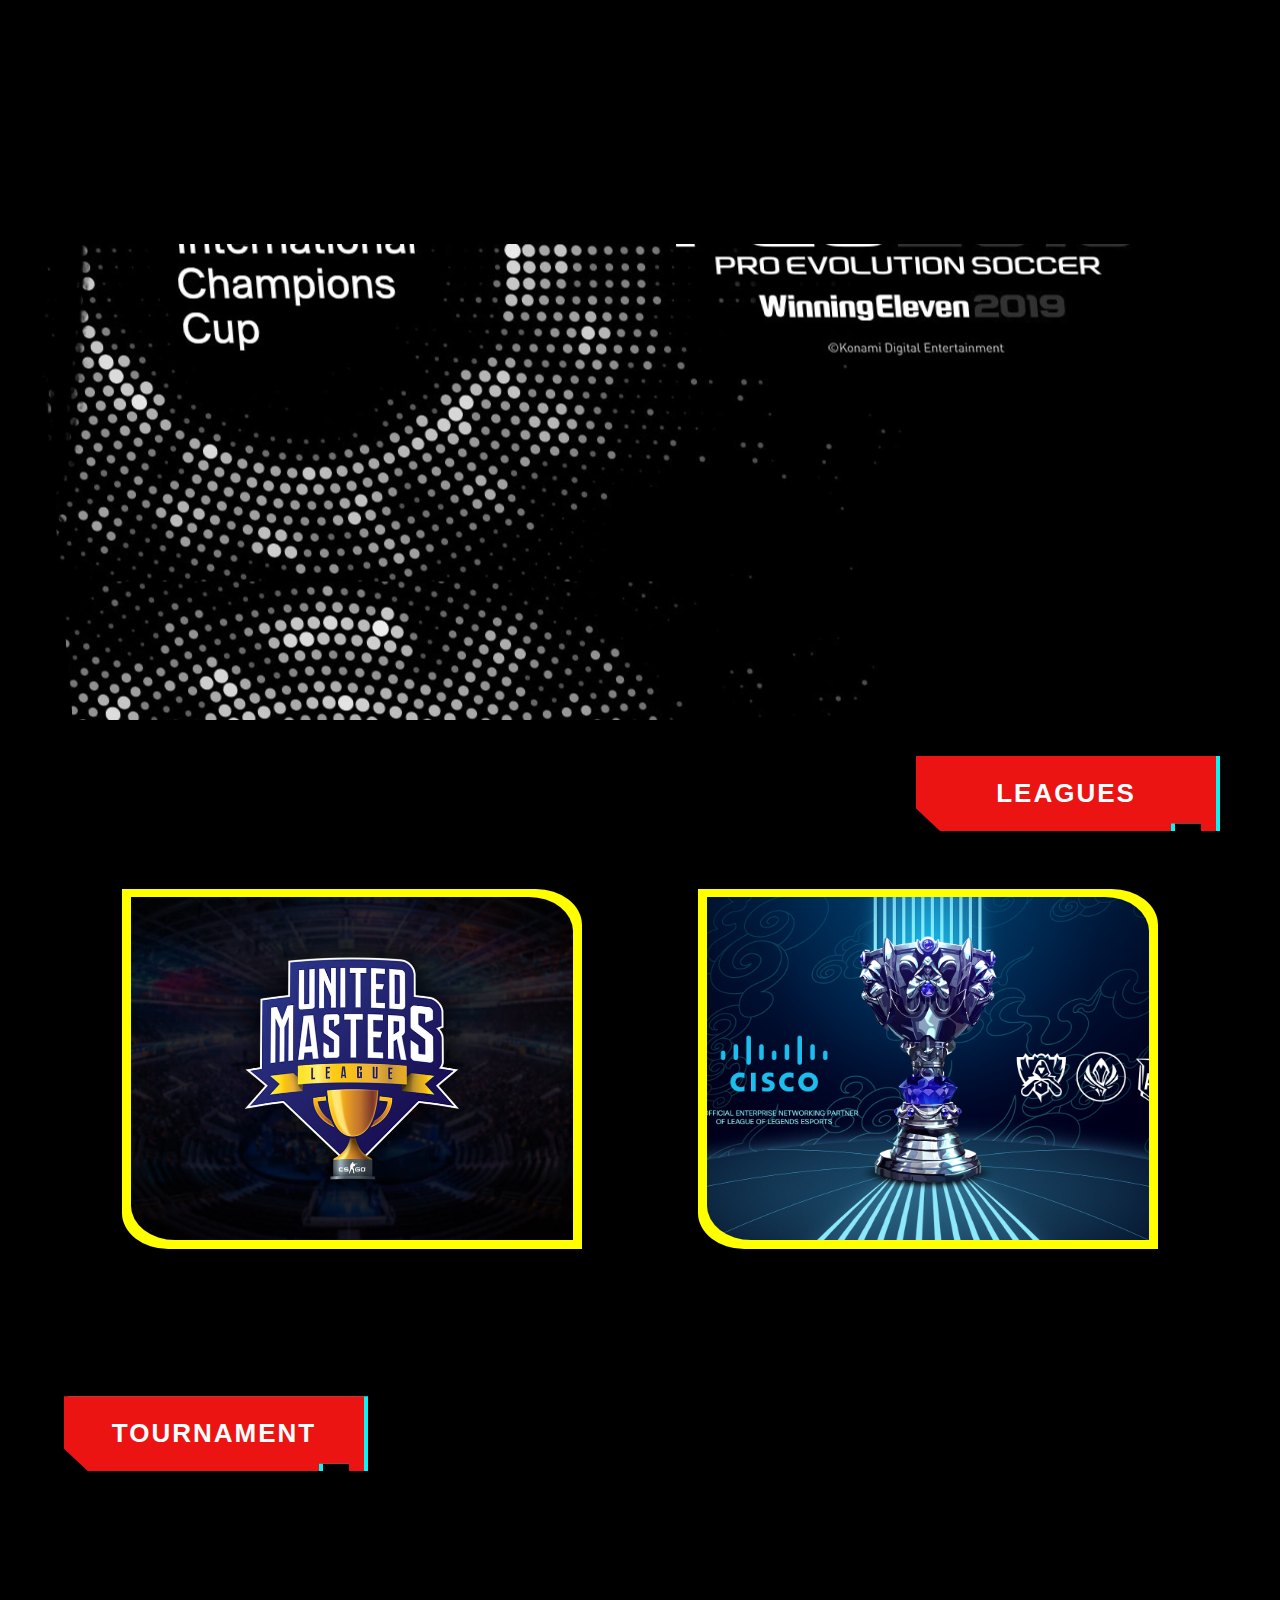
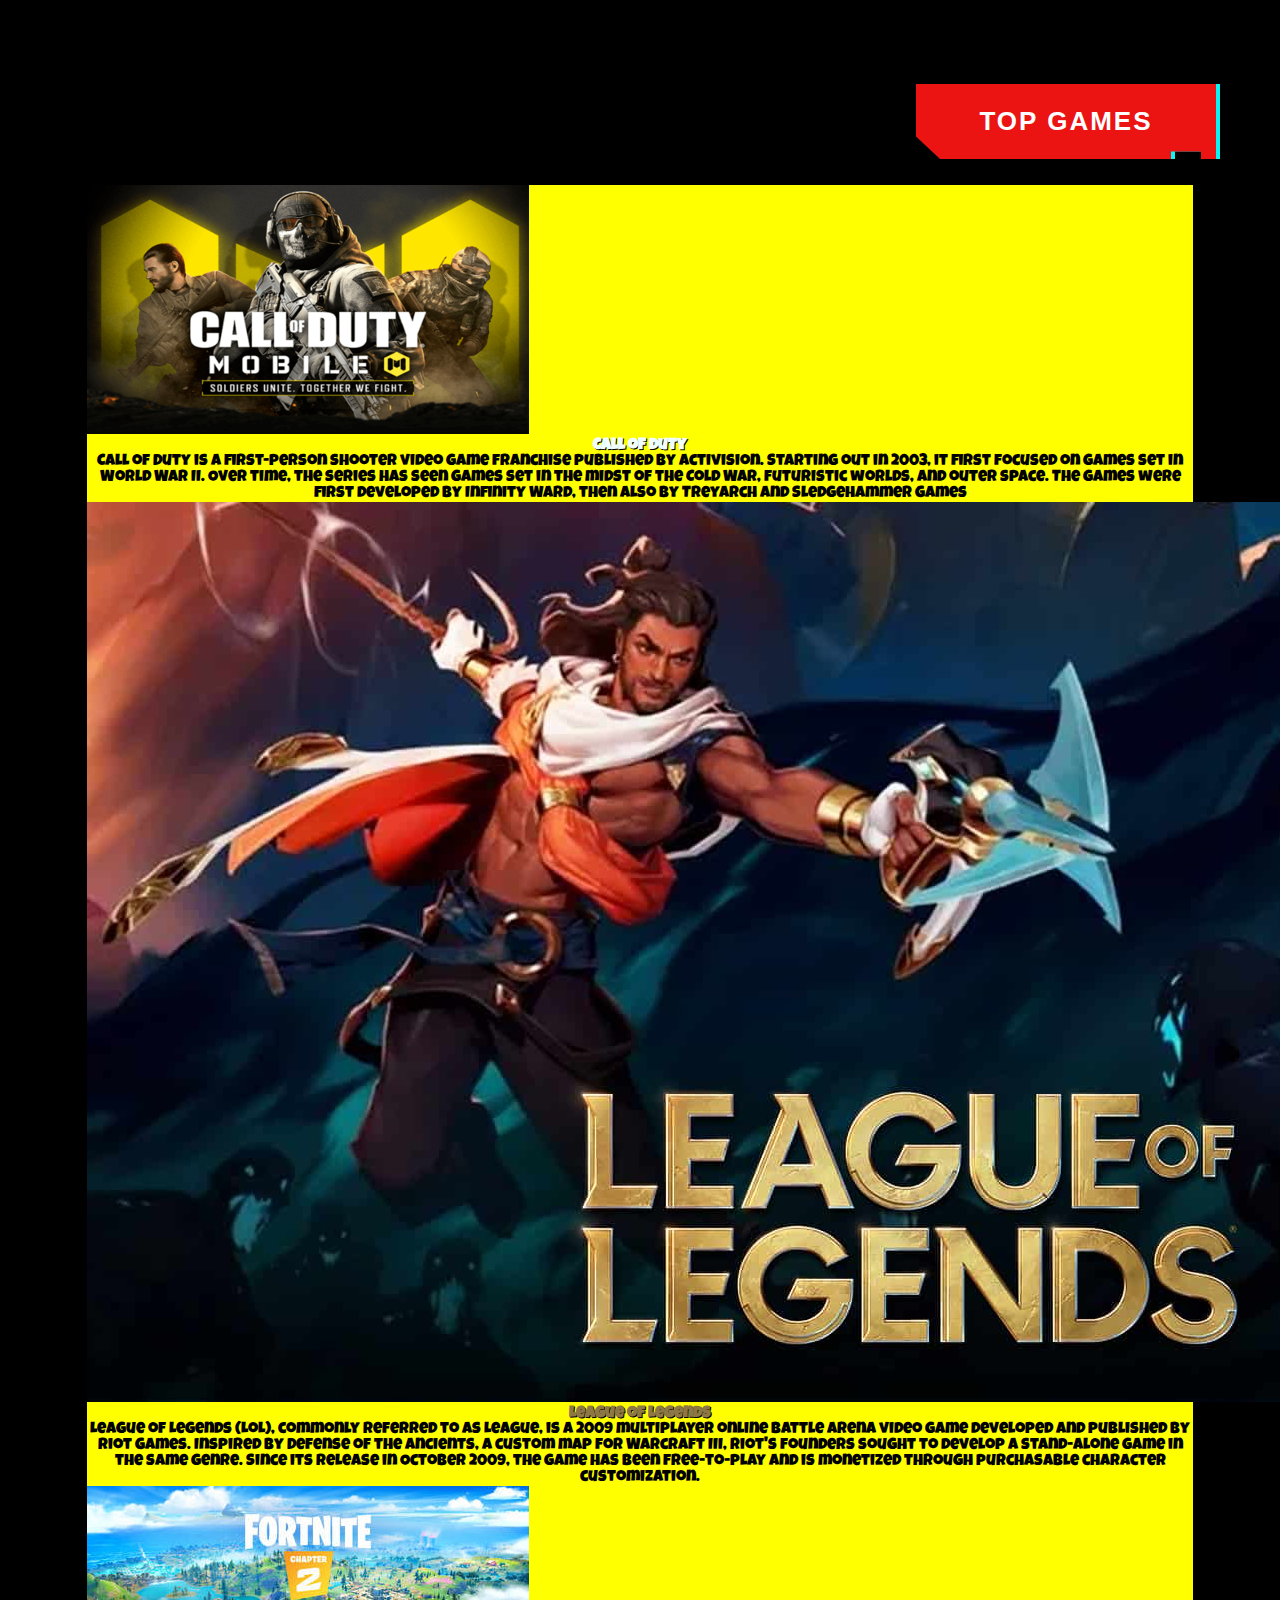
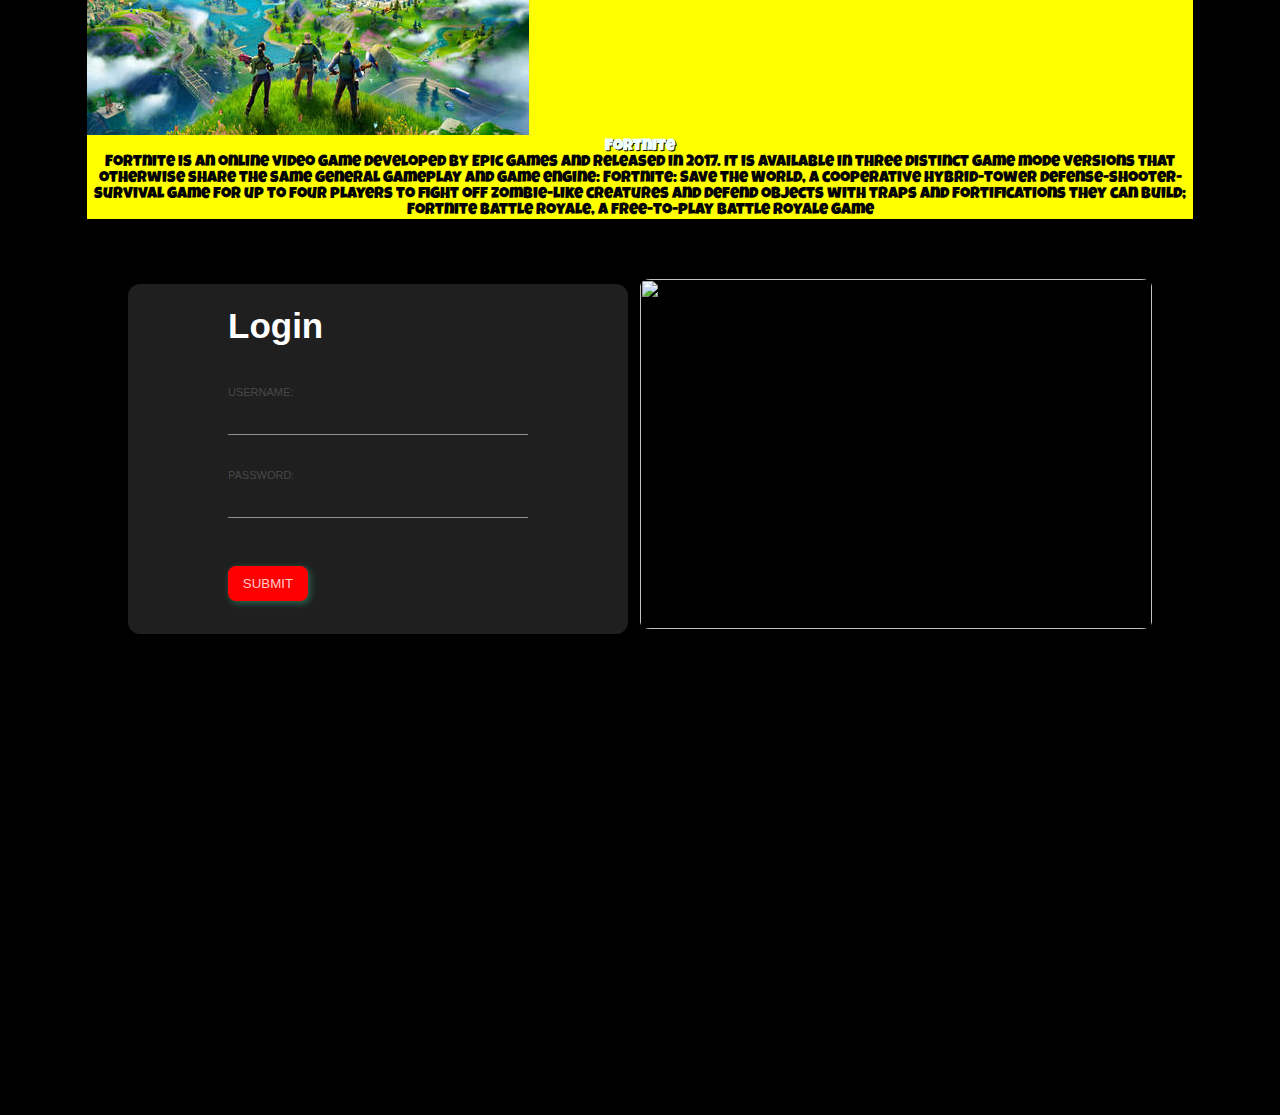
==== page2.html/index.html @ ee9a6f1b "add new updates" ====
<!DOCTYPE html>
<html lang="en">
     <head>
          <meta charset="UTF-8" />
          <meta http-equiv="X-UA-Compatible" content="IE=edge" />
          <meta
               name="viewport"
               content="width=device-width, initial-scale=1.0"
          />
          <title>CYberpunk</title>
          <link rel="stylesheet" href="./style.css" />
          <link href="https://cdn.jsdelivr.net/npm/bootstrap@5.0.2/dist/css/bootstrap.min.css" rel="stylesheet" integrity="sha384-EVSTQN3/azprG1Anm3QDgpJLIm9Nao0Yz1ztcQTwFspd3yD65VohhpuuCOmLASjC" crossorigin="anonymous">
          <script src="https://cdn.jsdelivr.net/npm/bootstrap@5.0.2/dist/js/bootstrap.bundle.min.js" integrity="sha384-MrcW6ZMFYlzcLA8Nl+NtUVF0sA7MsXsP1UyJoMp4YLEuNSfAP+JcXn/tWtIaxVXM" crossorigin="anonymous"></script>
          <script src="https://cdn.jsdelivr.net/npm/@popperjs/core@2.9.2/dist/umd/popper.min.js" integrity="sha384-IQsoLXl5PILFhosVNubq5LC7Qb9DXgDA9i+tQ8Zj3iwWAwPtgFTxbJ8NT4GN1R8p" crossorigin="anonymous"></script>
      <script src="https://cdn.jsdelivr.net/npm/bootstrap@5.0.2/dist/js/bootstrap.min.js" integrity="sha384-cVKIPhGWiC2Al4u+LWgxfKTRIcfu0JTxR+EQDz/bgldoEyl4H0zUF0QKbrJ0EcQF" crossorigin="anonymous"></script>
     </head>

     <body style="background-color: black">

        <div class="top"><a href="../index.html"> <img src="https://media.giphy.com/media/eLwEIhECyR3ZxYpDve/giphy.gif" alt=""> </a></div>
          <div class="ist">
               <div class="video">
                    <video autoplay loop muted>
                         <source
                              src="./video/Cyberpunk 2077 — Official Launch Trailer — V (online-video-cutter.com).mp4"
                              type="video/mp4"
                         />

                         Your browser does not support the video tag.
                    </video>

                    <div class="contents" style="text-align: right">
                         <br />
                         <br />
                         <button class="cybr-btn">
                              LEAGUES
                              <span aria-hidden class="cybr-btn__glitch">
                                   TOP LEADERS
                              </span>
                         </button>
                         <div class="contents-ele1">
                              <div class="trpohy">
                                   <div class="trpohy-img"></div>
                              </div>
                              <div class="trpohy2">
                                   <div class="trpohy2-img"></div>
                              </div>
                         </div>
                         <div style="text-align: left">  <button class="cybr-btn">
                            TOURNAMENT
                            <span aria-hidden></span>
                            <span aria-hidden class="cybr-btn__glitch">
                                 TOURNAMENTS
                            </span>
                       </button></div>
                       
                        

                         <br>
                         
                    </div>
                    
                    
               </div>
              




               <img src="./NicePng_fire-border-png_954035.png" alt="" />
          </div>




          <div class="container-1">
            <div class="carp">
                
            </div>
          
            </div>

            <div class="rotate" ><button  class="cybr-btn">
                Top Games
                <span aria-hidden></span>
                <span aria-hidden class="cybr-btn__glitch">
                     TOURNAMENTS
                </span>
           </button></div>



            <div class="card-group">


                
                
                <div class="card">
                  <img src="./COD-Mobile-1-1_442x249.png" class="card-img-top" alt="...">
                  <div class="card-body">
                    <h4 class="card-title">Call of duty</h4>
                    <p class="card-text">Call of Duty is a first-person shooter video game franchise published by Activision. Starting out in 2003, it first focused on games set in World War II. Over time, the series has seen games set in the midst of the Cold War, futuristic worlds, and outer space. The games were first developed by Infinity Ward, then also by Treyarch and Sledgehammer Games</p>
    
                  </div>
                </div>
                <div class="card">
                  <img src="./riot-games-reveal-new-league-of-legends-champion-akshan-sentinel-of-light-lol-ruination.jpg" class="card-img-top" alt="...">
                  <div class="card-body">
                    <h4  style="color: #8D7845;" class="card-title">League of Legends</h4>
                    <p class="card-text">League of Legends (LoL), commonly referred to as League, is a 2009 multiplayer online battle arena video game developed and published by Riot Games. Inspired by Defense of the Ancients, a custom map for Warcraft III, Riot's founders sought to develop a stand-alone game in the same genre. Since its release in October 2009, the game has been free-to-play and is monetized through purchasable character customization. </p>
          
                  </div>
                </div>
                <div class="card">
                  <img src="./Fortnite_chapter2_EN_11BR_KeyArt_Social-1920x1080-9d78e7401fe1b6f437143196bdb4e91c412ce23a_442x249.jpg" class="card-img-top" alt="...">
                  <div class="card-body">
                    <h4  class="card-title">Fortnite</h4>
                    <p class="card-text">Fortnite is an online video game developed by Epic Games and released in 2017. It is available in three distinct game mode versions that otherwise share the same general gameplay and game engine: Fortnite: Save the World, a cooperative hybrid-tower defense-shooter-survival game for up to four players to fight off zombie-like creatures and defend objects with traps and fortifications they can build; Fortnite Battle Royale, a free-to-play battle royale game</p>
        
                  </div>
                </div>
              </div>


              <div class="flex-container">
                <div class="content-container">
                  <div class="form-container">
                    <form action="/action_page.php">
                      <h1>
                        Login
                      </h1>
                      <br>
                      <br>
                      <span class="subtitle">USERNAME:</span>
                      <br>
                      <input type="text" name="username" value="">
                      <br>
                      <span class="subtitle">PASSWORD:</span>
                      <br>
                      <input type="password" name="password" value="">
                      <br><br>
                      <input type="submit" value="SUBMIT" class="submit-btn">
                    </form>
                  </div>
                </div>




                <div class="content-container">
                    <img src="https://cdn.mos.cms.futurecdn.net/Duk4fFCDeDev2JknxQh3TR-320-80.gif " alt="">
                  </div>


              </div>
              <br>
              <br>

              <div class="end"></div>

          <script src="./script.js"></script>
     </body>
</html>
---- page2.html/style.css ----
@import url('https://fonts.googleapis.com/css2?family=Luckiest+Guy&display=swap');


*{
    margin: 0;
    padding: 0;
    box-sizing: border-box;
}

.top{
  position: absolute;
  top: 5%;
  left:5%;
  width: 5%;
  z-index:200;
  
}
.top img{
  width: 100%;
  transform: rotateY(180deg);
}
.ist{
    width: 100%;
    height: auto;
}
.video{
    background:#000;
    width: 100%;
    
   
}

.ist img{
    width: 102%;
    position: absolute;
    top: -5%;
    z-index: 5;
    
}

.contents {
    position: absolute;
    top: 80%;
    background: black;
    width: 100%;
    height: 100vh;
    z-index: 100;
    padding: 0% 5%;
}

.contents-ele1{
   background: transparent;
    width: 100%;
   height: 50vh;
  z-index: 10;
   display: flex;
   flex-direction: row;
   justify-content: space-around;
   margin: 5% 0;
 
}

.trpohy2 {
    background: yellow;
    width: 40%;
    height: 80%;
    border-radius: 0% 10% 0% 10%;
    
    border : 5px solid yellow;
    position: relative;
  
    overflow: hidden;
    display: flex;
    justify-content: center;
    align-items: center;
   
}


.trpohy2-img{
    background-image: url(./cisco-lolesports-1920x1080.png);
    background-position: center;
    background-size: cover;
    width: 98%;
    height: 98%;
 
    border-radius: 0% 10% 0% 10%;
    transition: all .5s;
    max-width: 100%;
    
    
  
    transform: scale(1);
   
}
.trpohy:hover .trpohy-img
 {
  transform: scale(1.1);
}

.trpohy2:hover .trpohy2-img
 {
  transform: scale(1.1);
}


.trpohy{
    background: yellow;
    width: 40%;
    height: 80%;
    border-radius: 0% 10% 0% 10%;
    
    border : 5px solid yellow;
    position: relative;
  
    overflow: hidden;
    display: flex;
    justify-content: center;
    align-items: center;
   
}
.trpohy-img{
    background-image: url(./United-Masters-League.jpg);
    background-position: center;
    background-size: cover;
    width: 98%;
    height: 98%;
 
    border-radius: 0% 10% 0% 10%;
    transition: all .5s;
    max-width: 100%;
    
    
  
    transform: scale(1);
   
}



.contents-tournament{
    background:black;
    width: 100%;
    height: 50vh;
}



/*=========================*/


.container-1 {
    display: flex;
    justify-content: center;
    align-items: center;
    margin: 10vmin;
    overflow: hidden;
    transform: skew(5deg);
    height: 150vh;
  }


    .carp {
        background-image: url(./peswe2019_icc.jpg);
        background-position: center;
        background-attachment: fixed;
      flex: 1;
      transition: all 1s ease-in-out;
      height: 100%;
      position: relative;
      width: 100%;
      height: 100%;
      object-fit: cover;
      transition: all 1s ease-in-out;
      filter: grayscale(100%);
    }


      .carp:hover {
        flex-grow: 10;
        filter: grayscale(0);
      }


      .card-group{
          margin:  2% 5%  ;
         
      }

      .card{
          margin: 0 2%;
          background: yellow;
      }
      .card-body{
          background: yellow;
          text-align: center;
          font-family: 'Luckiest Guy', cursive;
         
      }
      .card-body h4{
        font-family: 'Luckiest Guy', cursive;
        text-shadow: 1px 1px 0 #000;
        color: azure;
      }

      .rotate{
       
        width: 100%;
        padding: 0 5%;
        height: 100%;
        text-align: right;
      }

     


   
    
  





/*===========================*/


.cybr-btn {
    --primary: hsl(var(--primary-hue), 85%, calc(var(--primary-lightness, 50) * 1%));
    --shadow-primary: hsl(var(--shadow-primary-hue), 90%, 50%);
    --primary-hue: 0;
    --primary-lightness: 50;
    --color: hsl(0, 0%, 100%);
    --font-size: 26px;
    --shadow-primary-hue: 180;
    --label-size: 9px;
    --shadow-secondary-hue: 60;
    --shadow-secondary: hsl(var(--shadow-secondary-hue), 90%, 60%);
    --clip: polygon(0 0, 100% 0, 100% 100%, 95% 100%, 95% 90%, 85% 90%, 85% 100%, 8% 100%, 0 70%);
    --border: 4px;
    --shimmy-distance: 5;
    --clip-one: polygon(0 2%, 100% 2%, 100% 95%, 95% 95%, 95% 90%, 85% 90%, 85% 95%, 8% 95%, 0 70%);
    --clip-two: polygon(0 78%, 100% 78%, 100% 100%, 95% 100%, 95% 90%, 85% 90%, 85% 100%, 8% 100%, 0 78%);
    --clip-three: polygon(0 44%, 100% 44%, 100% 54%, 95% 54%, 95% 54%, 85% 54%, 85% 54%, 8% 54%, 0 54%);
    --clip-four: polygon(0 0, 100% 0, 100% 0, 95% 0, 95% 0, 85% 0, 85% 0, 8% 0, 0 0);
    --clip-five: polygon(0 0, 100% 0, 100% 0, 95% 0, 95% 0, 85% 0, 85% 0, 8% 0, 0 0);
    --clip-six: polygon(0 40%, 100% 40%, 100% 85%, 95% 85%, 95% 85%, 85% 85%, 85% 85%, 8% 85%, 0 70%);
    --clip-seven: polygon(0 63%, 100% 63%, 100% 80%, 95% 80%, 95% 80%, 85% 80%, 85% 80%, 8% 80%, 0 70%);
    font-family: 'Cyber', sans-serif;
    color: var(--color);
    cursor: pointer;
    background: transparent;
    text-transform: uppercase;
    font-size: var(--font-size);
    outline: transparent;
    letter-spacing: 2px;
    position: relative;
    font-weight: 700;
    border: 0;
    min-width: 300px;
    height: 75px;
    line-height: 75px;
    transition: background 0.2s;
  }
  
  .cybr-btn:hover {
    --primary: hsl(var(--primary-hue), 85%, calc(var(--primary-lightness, 50) * 0.8%));
  }
  .cybr-btn:active {
    --primary: hsl(var(--primary-hue), 85%, calc(var(--primary-lightness, 50) * 0.6%));
  }
  
  .cybr-btn:after,
  .cybr-btn:before {
    content: '';
    position: absolute;
    top: 0;
    left: 0;
    right: 0;
    bottom: 0;
    clip-path: var(--clip);
    z-index: -1;
  }
  
  .cybr-btn:before {
    background: var(--shadow-primary);
    transform: translate(var(--border), 0);
  }
  
  .cybr-btn:after {
    background: var(--primary);
  }
  
  .cybr-btn__tag {
    position: absolute;
    padding: 1px 4px;
    letter-spacing: 1px;
    line-height: 1;
    bottom: -5%;
    right: 5%;
    font-weight: normal;
    color: hsl(0, 0%, 0%);
    font-size: var(--label-size);
  }
  
  .cybr-btn__glitch {
    position: absolute;
    top: calc(var(--border) * -1);
    left: calc(var(--border) * -1);
    right: calc(var(--border) * -1);
    bottom: calc(var(--border) * -1);
    background: var(--shadow-primary);
    text-shadow: 2px 2px var(--shadow-primary), -2px -2px var(--shadow-secondary);
    clip-path: var(--clip);
    animation: glitch 2s infinite;
    display: none;
  }
  
  .cybr-btn:hover .cybr-btn__glitch {
    display: block;
  }
  
  .cybr-btn__glitch:before {
    content: '';
    position: absolute;
    top: calc(var(--border) * 1);
    right: calc(var(--border) * 1);
    bottom: calc(var(--border) * 1);
    left: calc(var(--border) * 1);
    clip-path: var(--clip);
    background: var(--primary);
    z-index: -1;
  }
  
  @keyframes glitch {
    0% {
      clip-path: var(--clip-one);
    }
    2%, 8% {
      clip-path: var(--clip-two);
      transform: translate(calc(var(--shimmy-distance) * -1%), 0);
    }
    6% {
      clip-path: var(--clip-two);
      transform: translate(calc(var(--shimmy-distance) * 1%), 0);
    }
    9% {
      clip-path: var(--clip-two);
      transform: translate(0, 0);
    }
    10% {
      clip-path: var(--clip-three);
      transform: translate(calc(var(--shimmy-distance) * 1%), 0);
    }
    13% {
      clip-path: var(--clip-three);
      transform: translate(0, 0);
    }
    14%, 21% {
      clip-path: var(--clip-four);
      transform: translate(calc(var(--shimmy-distance) * 1%), 0);
    }
    25% {
      clip-path: var(--clip-five);
      transform: translate(calc(var(--shimmy-distance) * 1%), 0);
    }
    30% {
      clip-path: var(--clip-five);
      transform: translate(calc(var(--shimmy-distance) * -1%), 0);
    }
    35%, 45% {
      clip-path: var(--clip-six);
      transform: translate(calc(var(--shimmy-distance) * -1%));
    }
    40% {
      clip-path: var(--clip-six);
      transform: translate(calc(var(--shimmy-distance) * 1%));
    }
    50% {
      clip-path: var(--clip-six);
      transform: translate(0, 0);
    }
    55% {
      clip-path: var(--clip-seven);
      transform: translate(calc(var(--shimmy-distance) * 1%), 0);
    }
    60% {
      clip-path: var(--clip-seven);
      transform: translate(0, 0);
    }
    31%, 61%, 100% {
      clip-path: var(--clip-four);
    }
  }
  
  .cybr-btn:nth-of-type(2) {
    --primary-hue: 260;
  }


  /* edrse code kharab hoga */

  body {
    font-family: -apple-system, BlinkMacSystemFont, sans-serif;
    background: #121212; /* fallback for old browsers */
    overflow-x: hidden;
  
    height: 100%;
  
    /* code to make all text unselectable */
    -webkit-user-select: none;
    -khtml-user-select: none;
    -moz-user-select: none;
    -ms-user-select: none;
    -o-user-select: none;
    user-select: none;
  }
  
  /* Disables selector ring */
  body:not(.user-is-tabbing) button:focus,
  body:not(.user-is-tabbing) input:focus,
  body:not(.user-is-tabbing) select:focus,
  body:not(.user-is-tabbing) textarea:focus {
    outline: none;
  }
  
  /* ########################################################## */
  
  h1 {
    color: white;
  
    font-size: 35px;
    font-weight: 800;
  }
  
  .flex-container {
    width: 100%;
  
    margin-top: 60px;
    padding: 0% 10%;
  
    display: flex;
    justify-content: center;
    align-items: center;
  }
  
  .content-container {
    width: 100%;
    height: 350px;
  }

  .content-container img {
    width: 100%;
    height: 100%;
    border-radius: 2%;
  }
  
  .form-container {
    display: flex;
    justify-content: center;
    align-items: center;
  
    width: 500px;
    height: 350px;
  
    margin-top: 5px;
    padding-top: 20px;
  
    border-radius: 12px;
  
    display: flex;
    justify-content: center;
    flex-direction: column;
  
    background: #1f1f1f;
    box-shadow: 5px 5px 10px rgba(0, 0, 0, 0.199);
  }
  
  .subtitle {
    font-size: 11px;
  
    color: rgba(177, 177, 177, 0.3);
  }
  
  input {
    border: none;
    border-bottom: solid rgb(143, 143, 143) 1px;
  
    margin-bottom: 30px;
  
    background: none;
    color: rgba(255, 255, 255, 0.555);
  
    height: 35px;
    width: 300px;
  }
  
  .submit-btn {
    cursor: pointer;
  
    border: none;
    border-radius: 8px;
  
    box-shadow: 2px 2px 7px #38d39f70;
  
    background: red;
    color: rgba(255, 255, 255, 0.8);
  
    width: 80px;
  
    transition: all 1s;
  }
  
  .submit-btn:hover {
    color: rgb(255, 255, 255);
  
    box-shadow: none;
  }
  

  .end{
    background-image: url(./end.PNG);
    width: 100%;
    height: 50vh;
    background-position: center;
    background-repeat: no-repeat;
    background-attachment: fixed;
  }
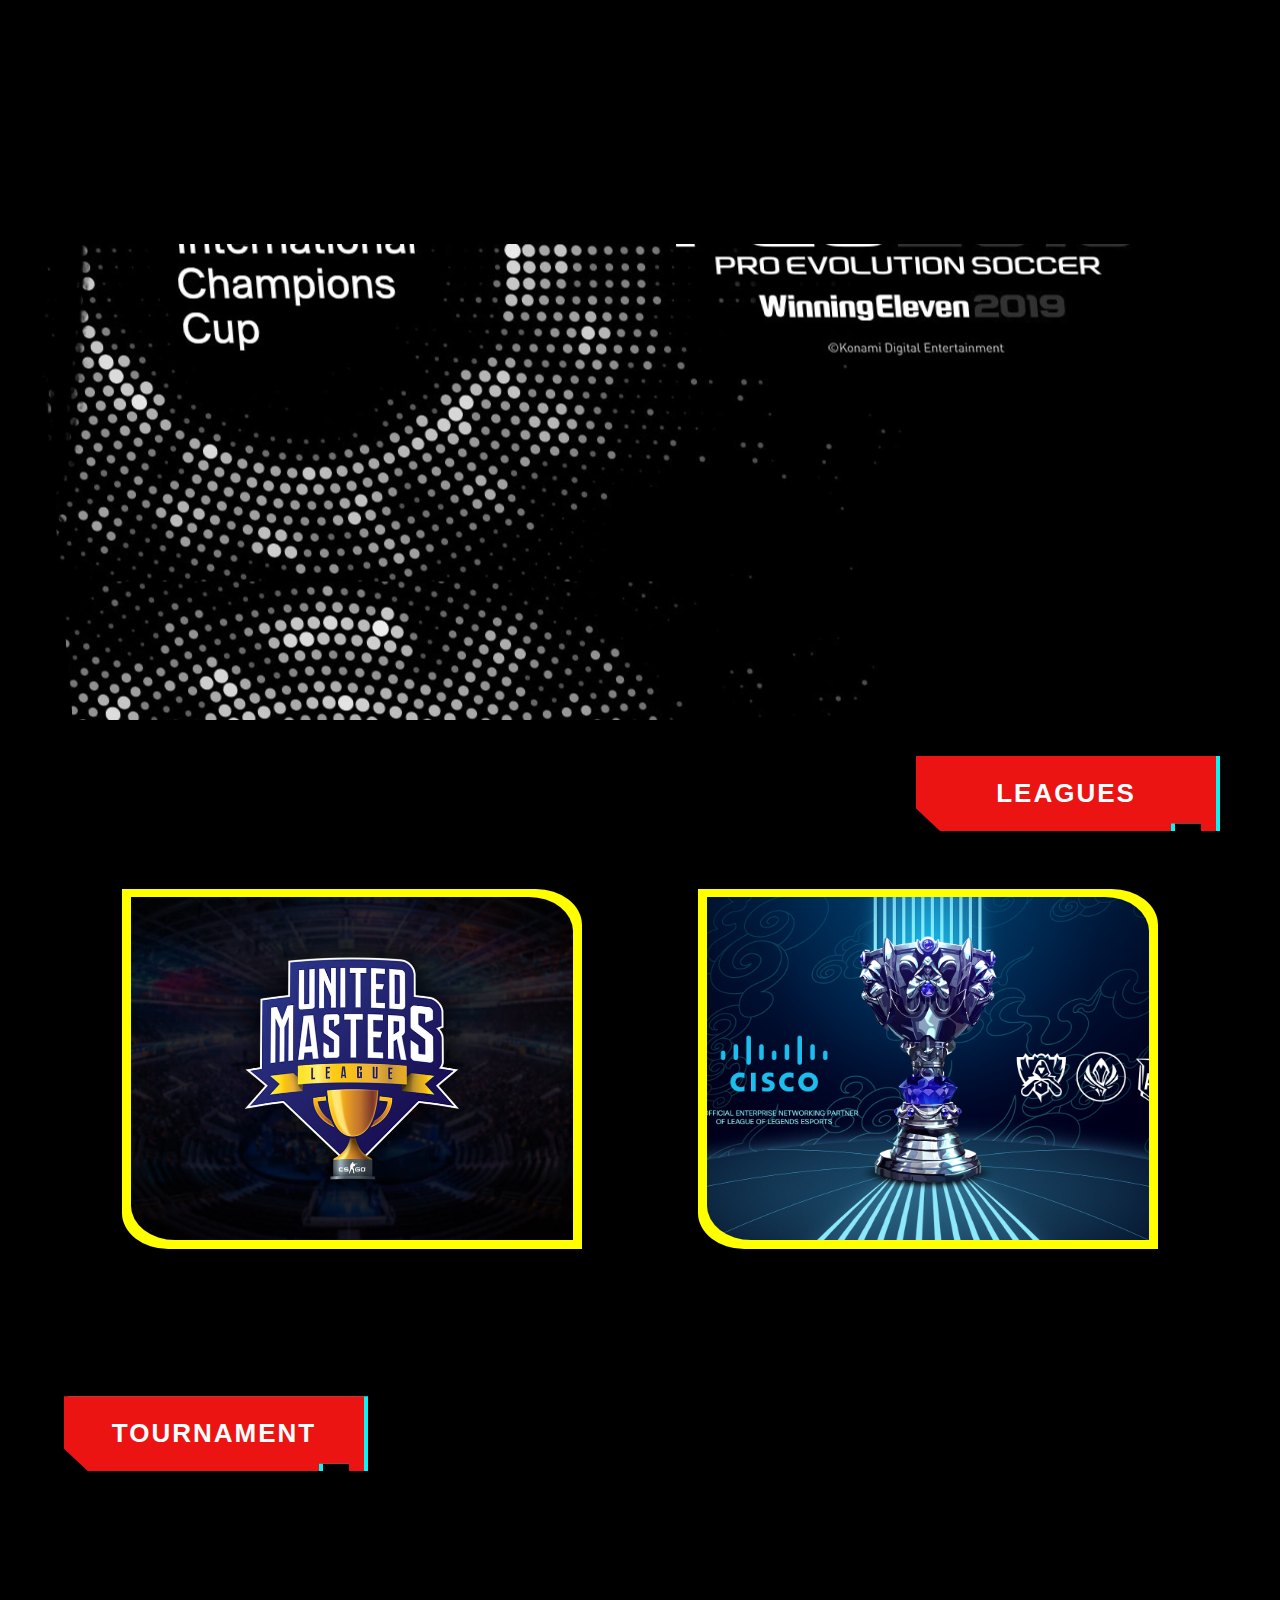
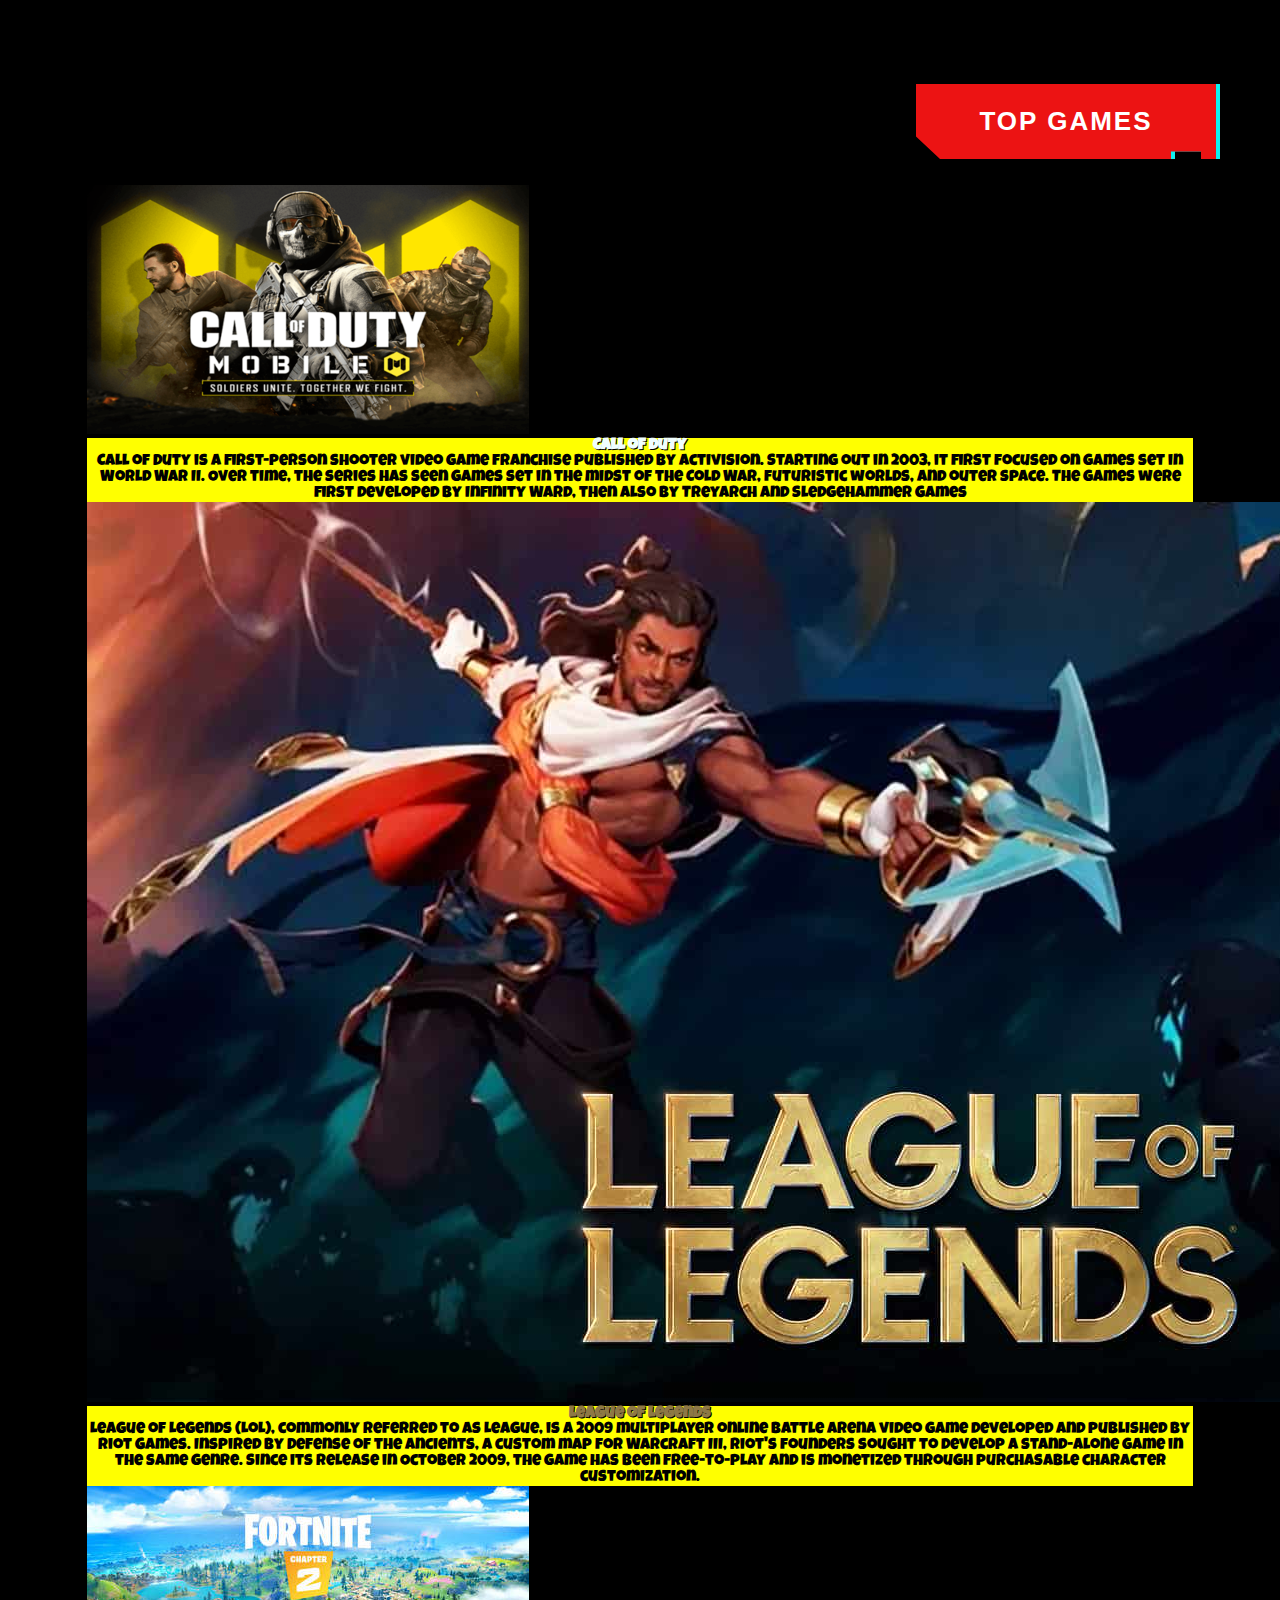
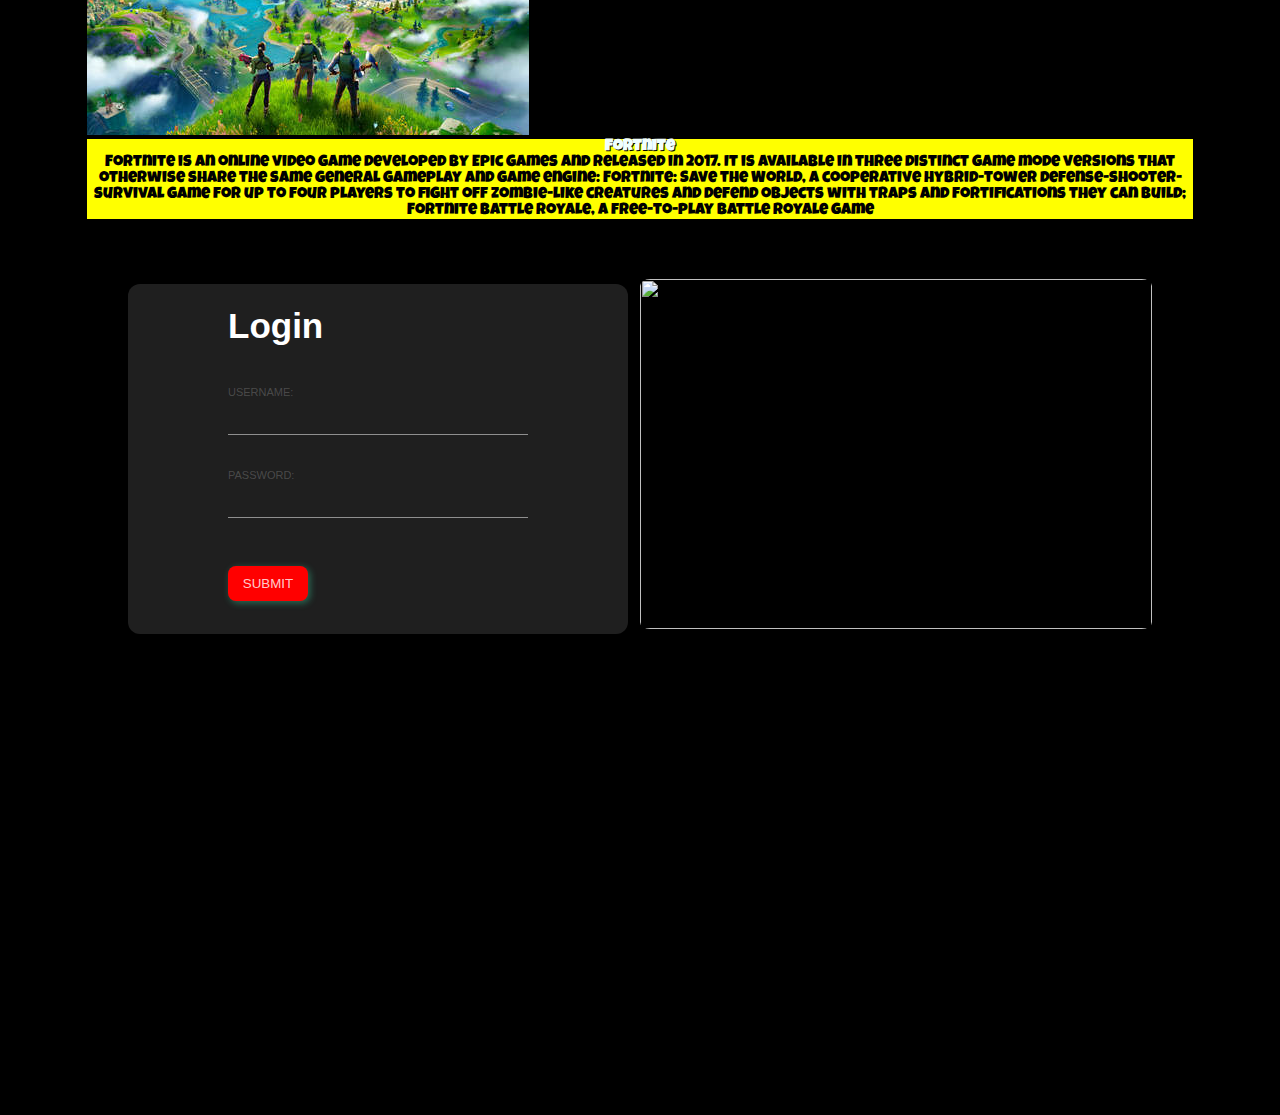
==== commit daa0b485: "new update" ====
--- a/page2.html/index.html
+++ b/page2.html/index.html
@@ -7,7 +7,8 @@
                name="viewport"
                content="width=device-width, initial-scale=1.0"
           />
-          <title>CYberpunk</title>
+          <title>Game</title>
+          <link rel="icon" href="../images/icon.png">
           <link rel="stylesheet" href="./style.css" />
           <link href="https://cdn.jsdelivr.net/npm/bootstrap@5.0.2/dist/css/bootstrap.min.css" rel="stylesheet" integrity="sha384-EVSTQN3/azprG1Anm3QDgpJLIm9Nao0Yz1ztcQTwFspd3yD65VohhpuuCOmLASjC" crossorigin="anonymous">
           <script src="https://cdn.jsdelivr.net/npm/bootstrap@5.0.2/dist/js/bootstrap.bundle.min.js" integrity="sha384-MrcW6ZMFYlzcLA8Nl+NtUVF0sA7MsXsP1UyJoMp4YLEuNSfAP+JcXn/tWtIaxVXM" crossorigin="anonymous"></script>
@@ -46,7 +47,7 @@
                                    <div class="trpohy2-img"></div>
                               </div>
                          </div>
-                         <div style="text-align: left">  <button class="cybr-btn">
+                         <div class="hide" style="text-align: left">  <button class="cybr-btn">
                             TOURNAMENT
                             <span aria-hidden></span>
                             <span aria-hidden class="cybr-btn__glitch">
@@ -66,8 +67,9 @@
 
 
 
-
+               <div class="border-vedio">
                <img src="./NicePng_fire-border-png_954035.png" alt="" />
+          </div>
           </div>
 
 
@@ -95,7 +97,7 @@
 
                 
                 
-                <div class="card">
+                <div class="card" style="background-color: black;">
                   <img src="./COD-Mobile-1-1_442x249.png" class="card-img-top" alt="...">
                   <div class="card-body">
                     <h4 class="card-title">Call of duty</h4>
@@ -103,7 +105,7 @@
     
                   </div>
                 </div>
-                <div class="card">
+                <div class="card" style="background-color: black;">
                   <img src="./riot-games-reveal-new-league-of-legends-champion-akshan-sentinel-of-light-lol-ruination.jpg" class="card-img-top" alt="...">
                   <div class="card-body">
                     <h4  style="color: #8D7845;" class="card-title">League of Legends</h4>
@@ -111,7 +113,7 @@
           
                   </div>
                 </div>
-                <div class="card">
+                <div class="card" style="background-color: black;">
                   <img src="./Fortnite_chapter2_EN_11BR_KeyArt_Social-1920x1080-9d78e7401fe1b6f437143196bdb4e91c412ce23a_442x249.jpg" class="card-img-top" alt="...">
                   <div class="card-body">
                     <h4  class="card-title">Fortnite</h4>
--- a/page2.html/style.css
+++ b/page2.html/style.css
@@ -184,6 +184,7 @@
 
       .card-group{
           margin:  2% 5%  ;
+          background-color: black;
          
       }
 
@@ -525,4 +526,71 @@
     background-position: center;
     background-repeat: no-repeat;
     background-attachment: fixed;
-  }+  }
+
+  @media (max-width:400px){
+    .card{
+      width: 250%;
+      margin-left: 30px;
+      padding-bottom: 27%;
+      background-color: #000;
+      margin-left: 50%;
+    }
+    .carp{
+      background-position: center;
+      
+    }
+    .border-vedio{
+      display: none;
+    }
+    .vedio{
+      position: absolute;
+    }
+    .form-container{
+     position: relative;
+      margin-left: 5px;
+    }
+    .contents-ele1{
+      width: 300%;;
+    }
+    .top{
+      width: 20%;
+    }
+    .container-1{
+      height: 140vh;
+      width: 315%;
+    }
+    .contents{
+      width: 121%;
+      background: transparent;
+      
+    padding-top: 354px;
+
+    }
+    .hide{
+      display: none;
+    }
+    .carp{
+      height: 80%;
+    }
+
+    .rotate{
+      margin-bottom: 23%;
+      text-align: center;
+    }
+    .form-container {
+      display: flex;
+      justify-content: center;
+      align-items: center;
+      width: 1174px;
+      height: 685px;
+      margin-top: 5px;
+      padding-top: 20px;
+      border-radius: 12px;
+      display: flex;
+      justify-content: center;
+      flex-direction: column;
+      /* background: #1f1f1f; */
+      background-image: url(https://www.animationcareerreview.com/files/images/featured/esports.jpg);
+      box-shadow: 5px 5px 10px rgb(0 0 0 / 20%);
+  }
